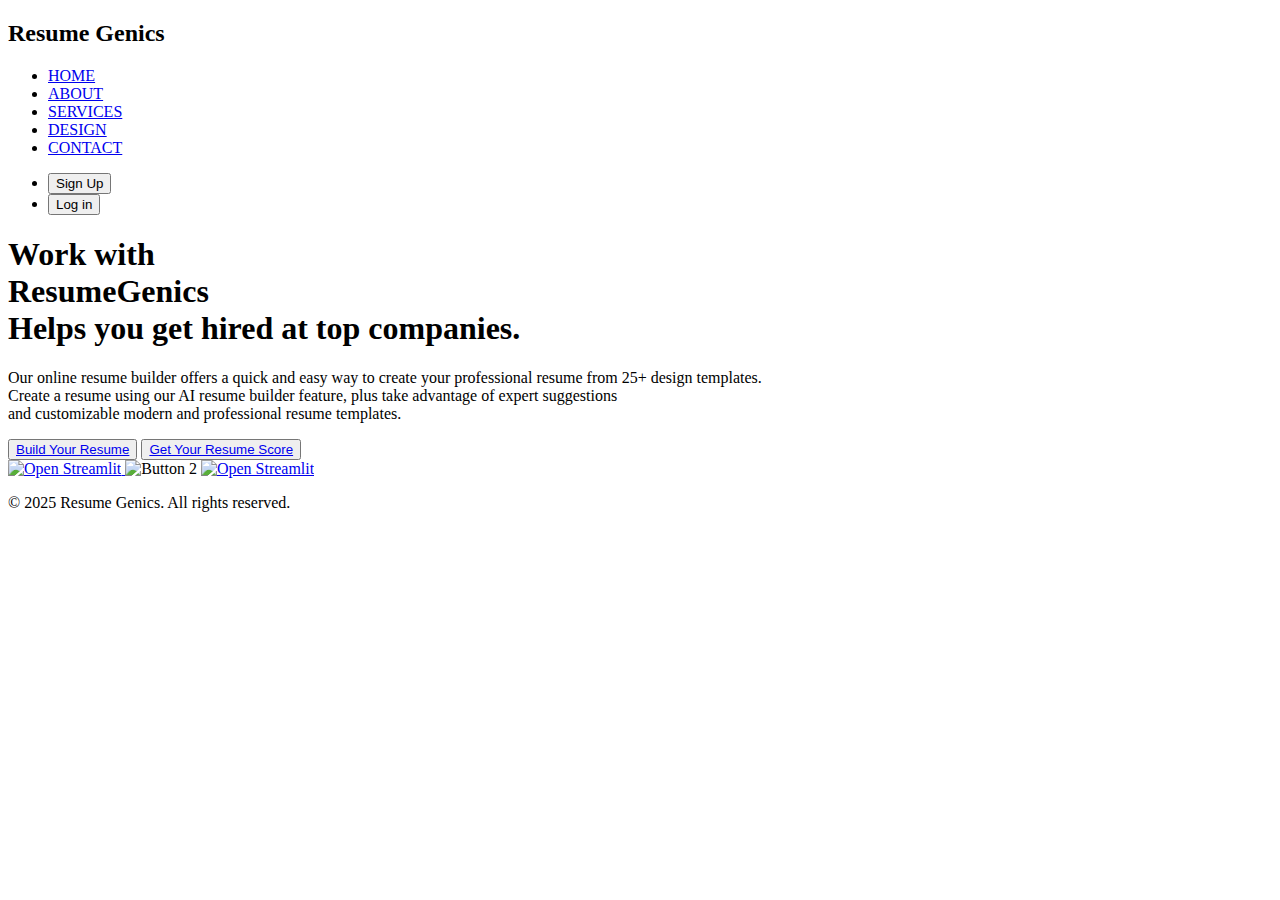
==== index.html @ ca1ed8ae "added index.html" ====
<!DOCTYPE html>
<html lang="en">
<head>
    <title>Resume Genics</title>
    <link rel="stylesheet" href="style.css">
    <script src="script.js"></script>
</head>
<body>

    <div class="main">
        <div class="navbar">
            <div class="icon">
                <h2 class="logo">Resume Genics</h2>
            </div>

            <div class="menu">
                <ul>
                    <li><a href="#">HOME</a></li>
                    <li><a href="#">ABOUT</a></li>
                    <li><a href="#">SERVICES</a></li>
                    <li><a href="#">DESIGN</a></li>
                    <li><a href="#">CONTACT</a></li>
                </ul>
            </div>

            <div class="signin">
                <ul>
                    <li><a href="signup.html"><button class="btn">Sign Up</button></a></li>
                    <li><a href="login.html"><button class="btn">Log in</button></a></li>
               </ul>
            </div>

        </div> 
        <div class="content">
            <h1>Work with<br><span>ResumeGenics</span> <br>Helps you get hired at top companies.</h1>
            <p class="par">Our online resume builder offers a quick and easy way to create your professional resume from 25+ design templates.<br>
            Create a resume using our AI resume builder feature, plus take advantage of expert suggestions <br> 
            and customizable modern and professional resume templates.</p>
            <button class="cn"><a href="login.html">Build Your Resume</a></button>
            <button class="cn1"><a href="https://analysisgi-vjnmxeuuyz4zo9mh7bggg5.streamlit.app/">Get Your Resume Score</a></button>              
            <div class="image">
                <a href="https://resume-genics-ranking-system.streamlit.app/">
                    <img src="Image/rank.png" alt="Open Streamlit" class="image-button">
                </a>
                <img src="Image/lib.jpg" alt="Button 2" class="image-button">
                <a href="https://analysisgi-vjnmxeuuyz4zo9mh7bggg5.streamlit.app/">
                    <img src="Image/analysis.jpg" alt="Open Streamlit" class="image-button">
                </a>
                
            </div>               
       </div>    
    </div>
    
    <!-- Copyright Section -->
    <div class="footer-bottom">
        <p>&copy; 2025 Resume Genics. All rights reserved.</p>
    </div>
</footer>
</body>
</html>
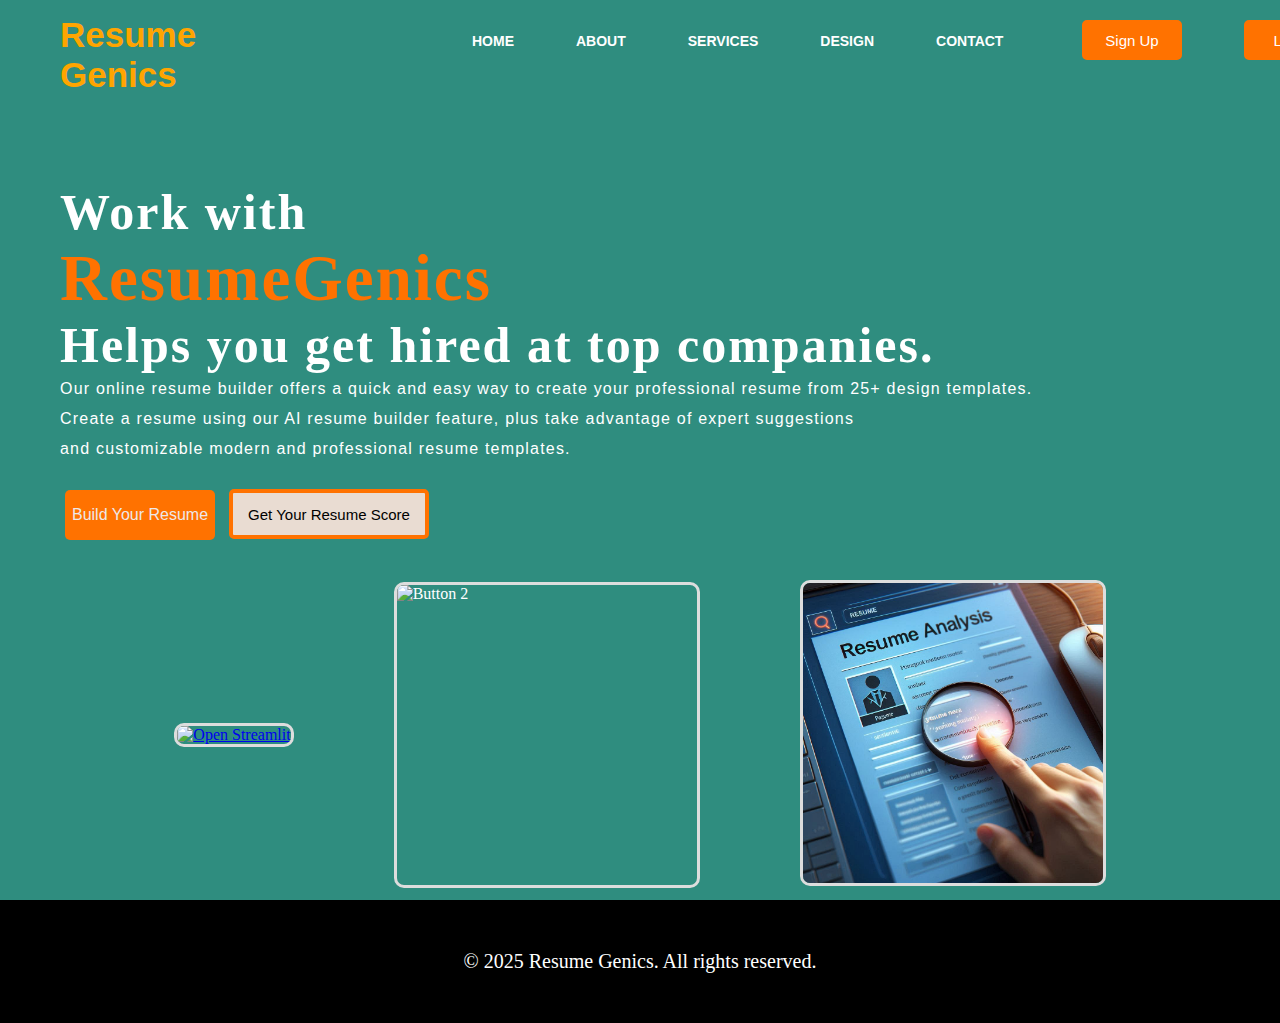
==== commit 878cf73d: "Update index.html" ====
--- a/index.html
+++ b/index.html
@@ -44,7 +44,7 @@
                 </a>
                 <img src="Image/lib.jpg" alt="Button 2" class="image-button">
                 <a href="https://analysisgi-vjnmxeuuyz4zo9mh7bggg5.streamlit.app/">
-                    <img src="Image/analysis.jpg" alt="Open Streamlit" class="image-button">
+                    <img src="analysis.jpg" alt="Open Streamlit" class="image-button">
                 </a>
                 
             </div>               
@@ -57,4 +57,4 @@
     </div>
 </footer>
 </body>
-</html>+</html>
--- a/style.css
+++ b/style.css
@@ -0,0 +1,361 @@
+*{
+    margin: 0;
+    padding: 0;
+    /* background-color: rgb(40, 131, 119); */
+}
+.body{
+    background-color: rgba(3, 116, 100, 0.822);
+    margin: 0;
+    padding: 0;
+    min-height: 100vh;
+}
+.main{
+    width: 100%;
+    background-color: rgba(3, 116, 100, 0.822);
+    background-position: center;
+    background-size: cover;
+    margin: 0;
+    min-height: 100vh;
+}
+
+.navbar{
+    width: 1200px;
+    height: 75px;
+    margin: auto;
+}
+
+.icon{
+    width: 200px;
+    float: left;
+    height: 70px;
+}
+
+.logo{
+    color: orange;
+    font-size: 35px;
+    font-family: Arial;
+    padding-left: 20px;
+    float: left;
+    padding-top: 10px;
+    margin-top: 5px
+}
+
+.menu{
+    width: 400px;
+    float: left;
+    height: 70px;
+    position: relative;
+    right: -170px;
+    bottom: -6px;
+}
+
+ul{
+    float: left;
+    display: flex;
+    justify-content: center;
+    align-items: center;
+}
+
+ul li{
+    list-style: none;
+    margin-left: 62px;
+    margin-top: 27px;
+    font-size: 14px;
+}
+
+ul li a{
+    text-decoration: none;
+    color: #fff;
+    font-family: Arial;
+    font-weight: bold;
+    transition: 0.1s ease-in-out;
+}
+
+ul li a:hover{
+    color: #ff7200;
+    border-bottom: #fff;
+}
+
+.signin{
+    width: 200px;                                                
+    float: left;
+    margin-left: 380px;
+    position: relative;
+    top: -20px;
+    margin-right: 10px;
+}
+
+
+.btn{
+    width: 100px;
+    height: 40px;
+    background: #ff7200;
+    border: 2px solid #ff7200;
+    margin-top: 13px;
+    color: #fff;
+    font-size: 15px;
+    border-radius: 5px;
+    transition: 0.2s ease;
+    cursor: pointer;
+}
+.btn:hover{
+    color: #000;
+}
+
+.btn:focus{
+    outline: none;
+}
+
+.srch:focus{
+    outline: none;
+}
+
+.content{
+    width: 1200px;
+    height: auto;
+    margin: auto;
+    color: #fff;
+    position: relative;
+}
+
+.content .par{
+    padding-left: 20px;
+    padding-bottom: 25px;
+    font-family: Arial;
+    letter-spacing: 1.2px;
+    line-height: 30px;
+}
+
+.content h1{
+    font-family: 'Times New Roman';
+    font-size: 50px;
+    padding-left: 20px;
+    margin-top: 9%;
+    letter-spacing: 2px;
+}
+
+.content .cn{
+    width: 150px;
+    height: 50px;
+    background: #ff7200;
+    border: none;
+    margin-bottom: 10px;
+    margin-left: 25px;
+    font-size: 16px;
+    border-radius: 5px;
+    cursor: pointer;
+    transition: .4s ease;
+    
+}
+.content .cn1{
+    width: 200px;
+    height: 50px;
+    background: #e9dcd2;
+    border: 4px solid #ff7200;
+    margin-bottom: 10px;
+    margin-left: 10px;
+    font-size: 15px;
+    border-radius: 5px;
+    cursor: pointer;
+    transition: .4s ease;
+    
+}
+
+.content .cn a{
+    text-decoration: none;
+    color: rgb(238, 232, 232);
+    transition: .3s ease;
+}
+.content .cn1 a{
+    text-decoration: none;
+    color: black;
+    transition: .3s ease;
+}
+.cn:hover{
+    background-color: gray;
+}
+.cn1:hover{
+    background-color: gray;
+}
+.content span{
+    color: #ff7200;
+    font-size: 65px
+}
+
+.form{
+    width: 250px;
+    height: 380px;
+    background: linear-gradient(to top, rgba(0,0,0,0.8)50%,rgba(0,0,0,0.8)50%);
+    position: 1000px;
+    transform: translate(0%,-5%);
+    border-radius: 10px;
+    padding: 25px;
+    margin: 2px;
+}
+.form h2{
+    width: 220px;
+    font-family: sans-serif;
+    text-align: center;
+    color: #ff7200;
+    font-size: 22px;
+    background-color: #fff;
+    border-radius: 10px;
+    margin: px;
+    padding: 10px;
+}
+
+.form input{
+    width: 240px;
+    height: 35px;
+    background: transparent;
+    border-bottom: 1px solid #ff7200;
+    border-top: none;
+    border-right: none;
+    border-left: none;
+    color: #fff;
+    font-size: 15px;
+    letter-spacing: 1px;
+    margin-top: 30px;
+    font-family: sans-serif;
+}
+
+.form input:focus{
+    outline: none;
+}
+
+::placeholder{
+    color: #fff;
+    font-family: Arial;
+}
+
+.btnn{
+    width: 240px;
+    height: 40px;
+    background: #ff7200;
+    border: none;
+    margin-top: 30px;
+    font-size: 18px;
+    border-radius: 10px;
+    cursor: pointer;
+    color: #fff;
+    transition: 0.4s ease;
+}
+.btnn:hover{
+    background: #fff;
+    color: #ff7200;
+}
+.btnn a{
+    text-decoration: none;
+    color: #000;
+    font-weight: bold;
+}
+.form .link a{
+    padding: 15px;
+    font-size: 15px;
+    font-family: Arial, Helvetica, sans-serif;
+    text-align: center;
+    width: 240px;
+    height: 40px;
+    background: white;
+    margin: 50px;
+    cursor: pointer;
+    color: #ff7200;
+    transition: 0.4s ease;
+    border-radius: 10px;
+    border-color: white;
+}
+.form .link{
+    font-family: Arial, Helvetica, sans-serif;
+    text-align: center;
+    font-size: 15px;
+    color: #ff7200;
+}
+.form .link a:hover{
+    background: black;
+    border-style: solid;
+}
+.image {
+            display: flex;
+            justify-content: center;
+            align-items: center;
+            gap: 100px;
+            margin-top: 30px;
+        }
+        .image-button {
+            cursor: pointer;
+            transition: transform 0.3s ease;
+            max-width: 300px;
+            border: 3px solid #ddd;
+            border-radius: 10px;
+            height: 300px;
+            width: 300px;
+        }
+        .image-button:hover {
+            transform: scale(1.1);
+        }
+.footer-bottom {
+    text-align: center;
+    padding: 50px;
+    margin: 0px;
+    font-size: 20px;
+    background-color: #000;
+    color: white;
+    /* border-top: 1px solid #555; */
+    /* background-color: rgba(124, 71, 21, 0.945); */
+}
+ /* Style for the iframe (Initially hidden) */
+ #streamlit-container {
+    position: fixed;
+    top: 0;
+    left: 0;
+    width: 100%;
+    height: 100%;
+    border: none;
+    display: none; /* Hide initially */
+    z-index: 9999; /* Make sure it covers the whole screen */
+}
+
+/* Close button styling */
+#close-button {
+    position: fixed;
+    top: 10px;
+    right: 20px;
+    font-size: 20px;
+    background-color: rgba(3, 116, 100, 0.822);
+    color: white;
+    border: none;
+    border-radius: 30px;
+    padding: 10px 15px;
+    cursor: pointer;
+    display: none; /* Hide initially */
+    z-index: 10000;
+}
+
+/* Loading text style */
+#loading-text {
+    position: fixed;
+    top: 50%;
+    left: 50%;
+    transform: translate(-50%, -50%);
+    font-size: 20px;
+    font-weight: bold;
+    color: rgba(3, 116, 100, 0.822);
+    background-color: white;
+    padding: 30px;
+    border: 5px solid black;
+    border-radius: 15px;
+    display: none; /* Hide initially */
+    z-index: 10000;
+}
+
+/* Responsive Design */
+@media (max-width: 768px) {
+    .footer-section {
+        flex: 100%;
+        text-align: center;
+    }
+    
+    .footer-content {
+        flex-direction: column;
+    }
+}
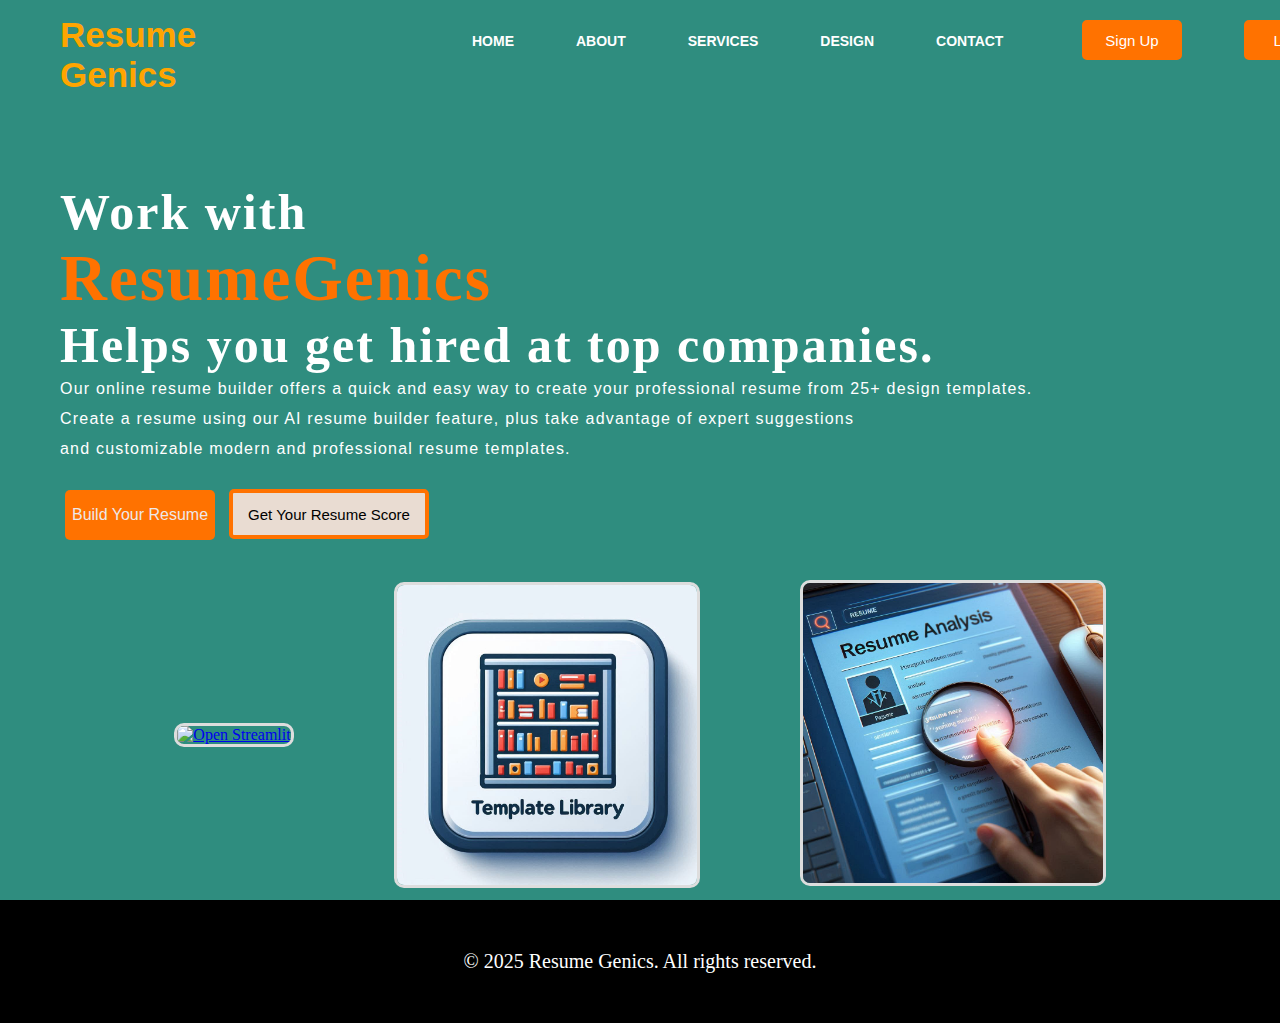
==== commit de7f41dc: "Update index.html" ====
--- a/index.html
+++ b/index.html
@@ -42,7 +42,7 @@
                 <a href="https://resume-genics-ranking-system.streamlit.app/">
                     <img src="Image/rank.png" alt="Open Streamlit" class="image-button">
                 </a>
-                <img src="Image/lib.jpg" alt="Button 2" class="image-button">
+                <img src="lib.jpg" alt="Button 2" class="image-button">
                 <a href="https://analysisgi-vjnmxeuuyz4zo9mh7bggg5.streamlit.app/">
                     <img src="analysis.jpg" alt="Open Streamlit" class="image-button">
                 </a>
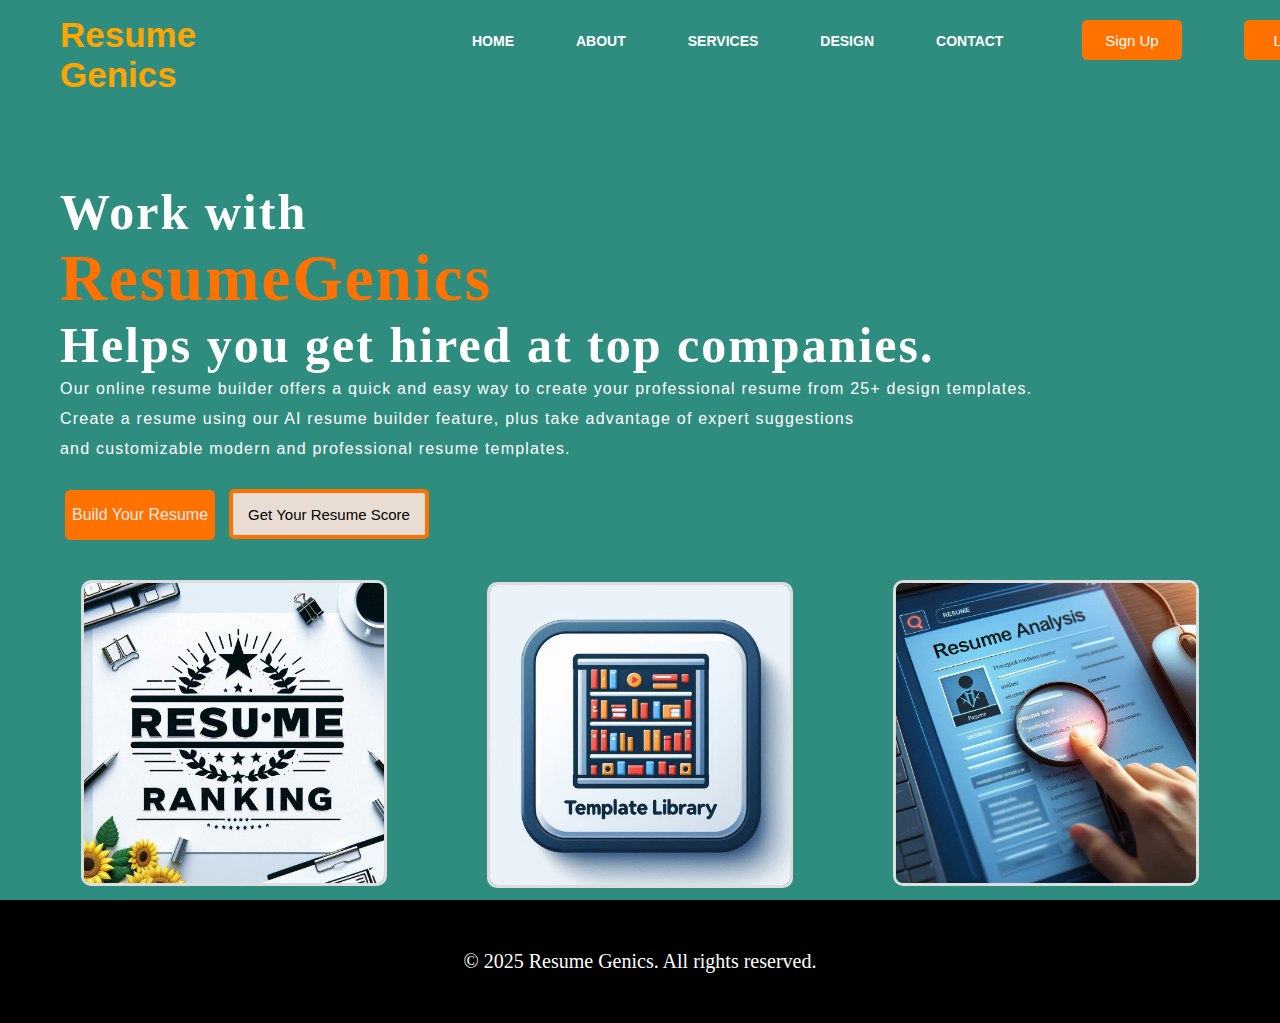
==== commit a2684d54: "Update index.html" ====
--- a/index.html
+++ b/index.html
@@ -40,7 +40,7 @@
             <button class="cn1"><a href="https://analysisgi-vjnmxeuuyz4zo9mh7bggg5.streamlit.app/">Get Your Resume Score</a></button>              
             <div class="image">
                 <a href="https://resume-genics-ranking-system.streamlit.app/">
-                    <img src="Image/rank.png" alt="Open Streamlit" class="image-button">
+                    <img src="rank.png" alt="Open Streamlit" class="image-button">
                 </a>
                 <img src="lib.jpg" alt="Button 2" class="image-button">
                 <a href="https://analysisgi-vjnmxeuuyz4zo9mh7bggg5.streamlit.app/">
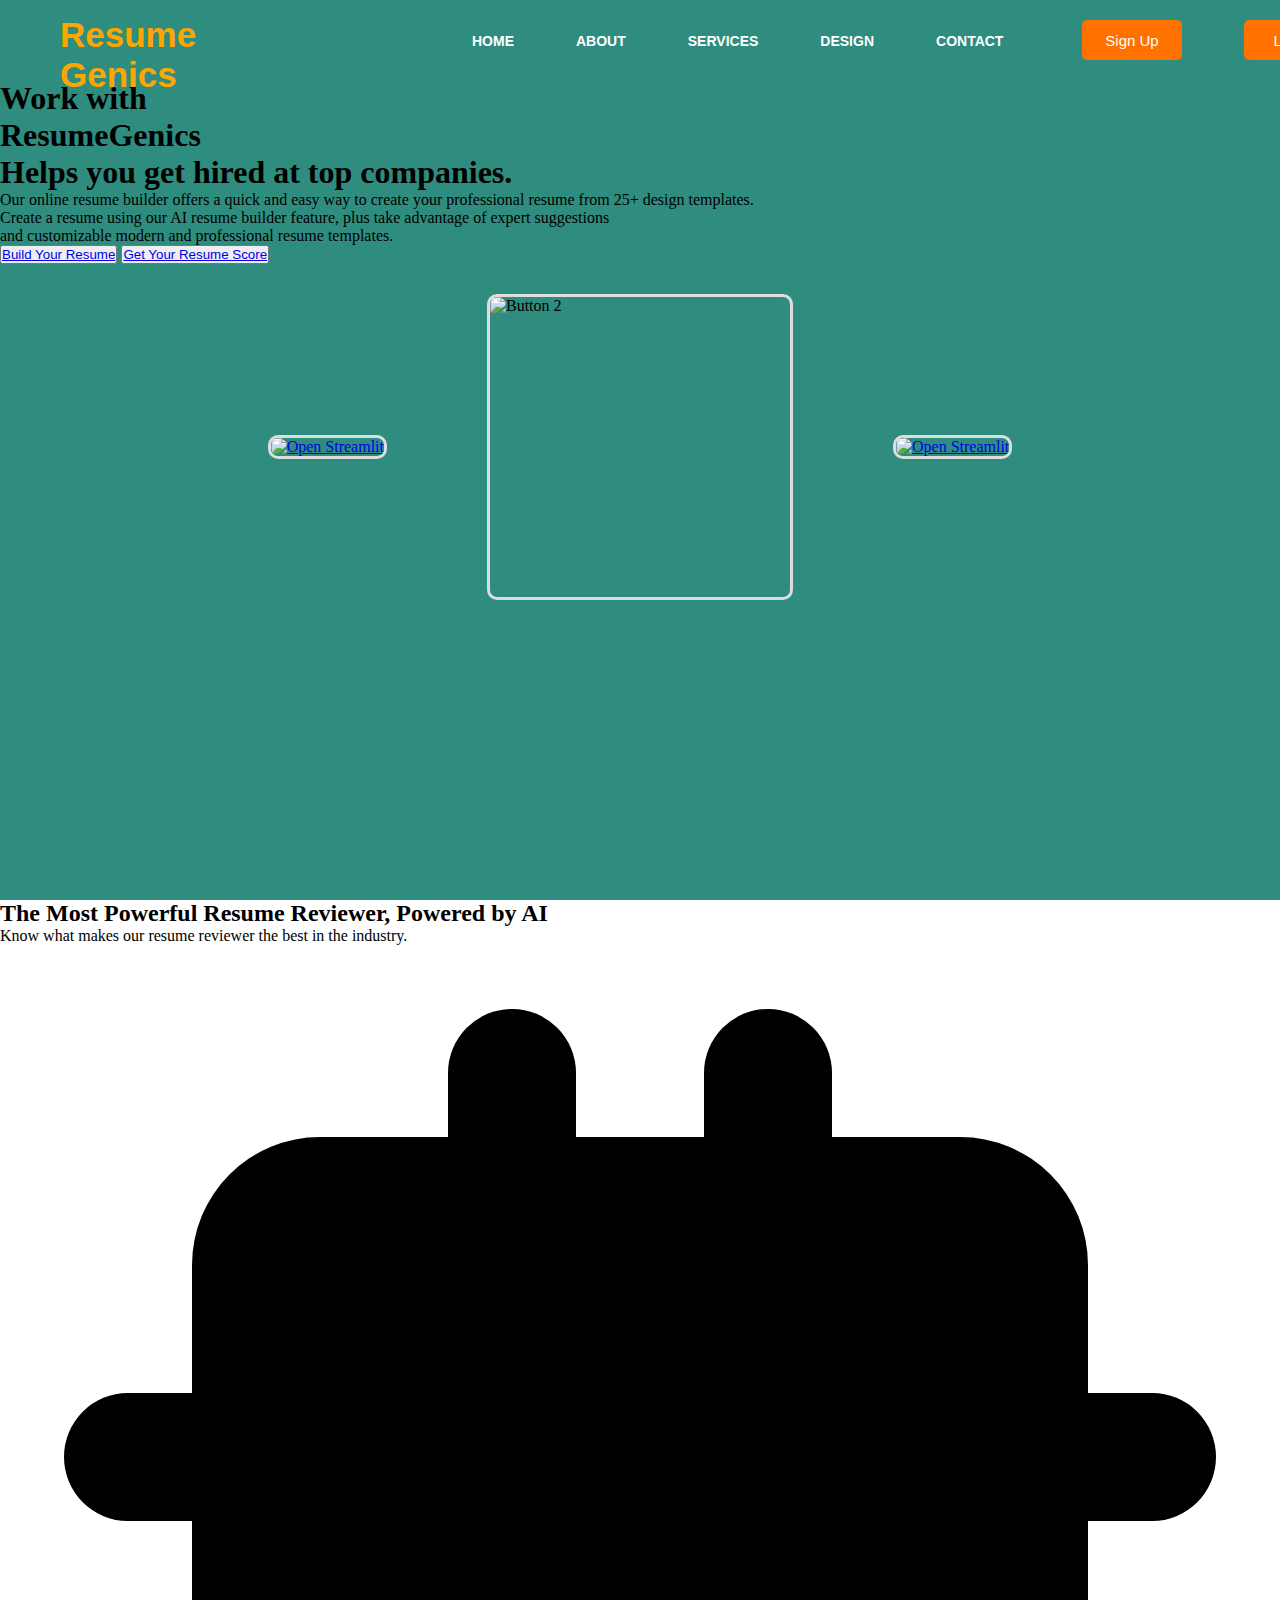
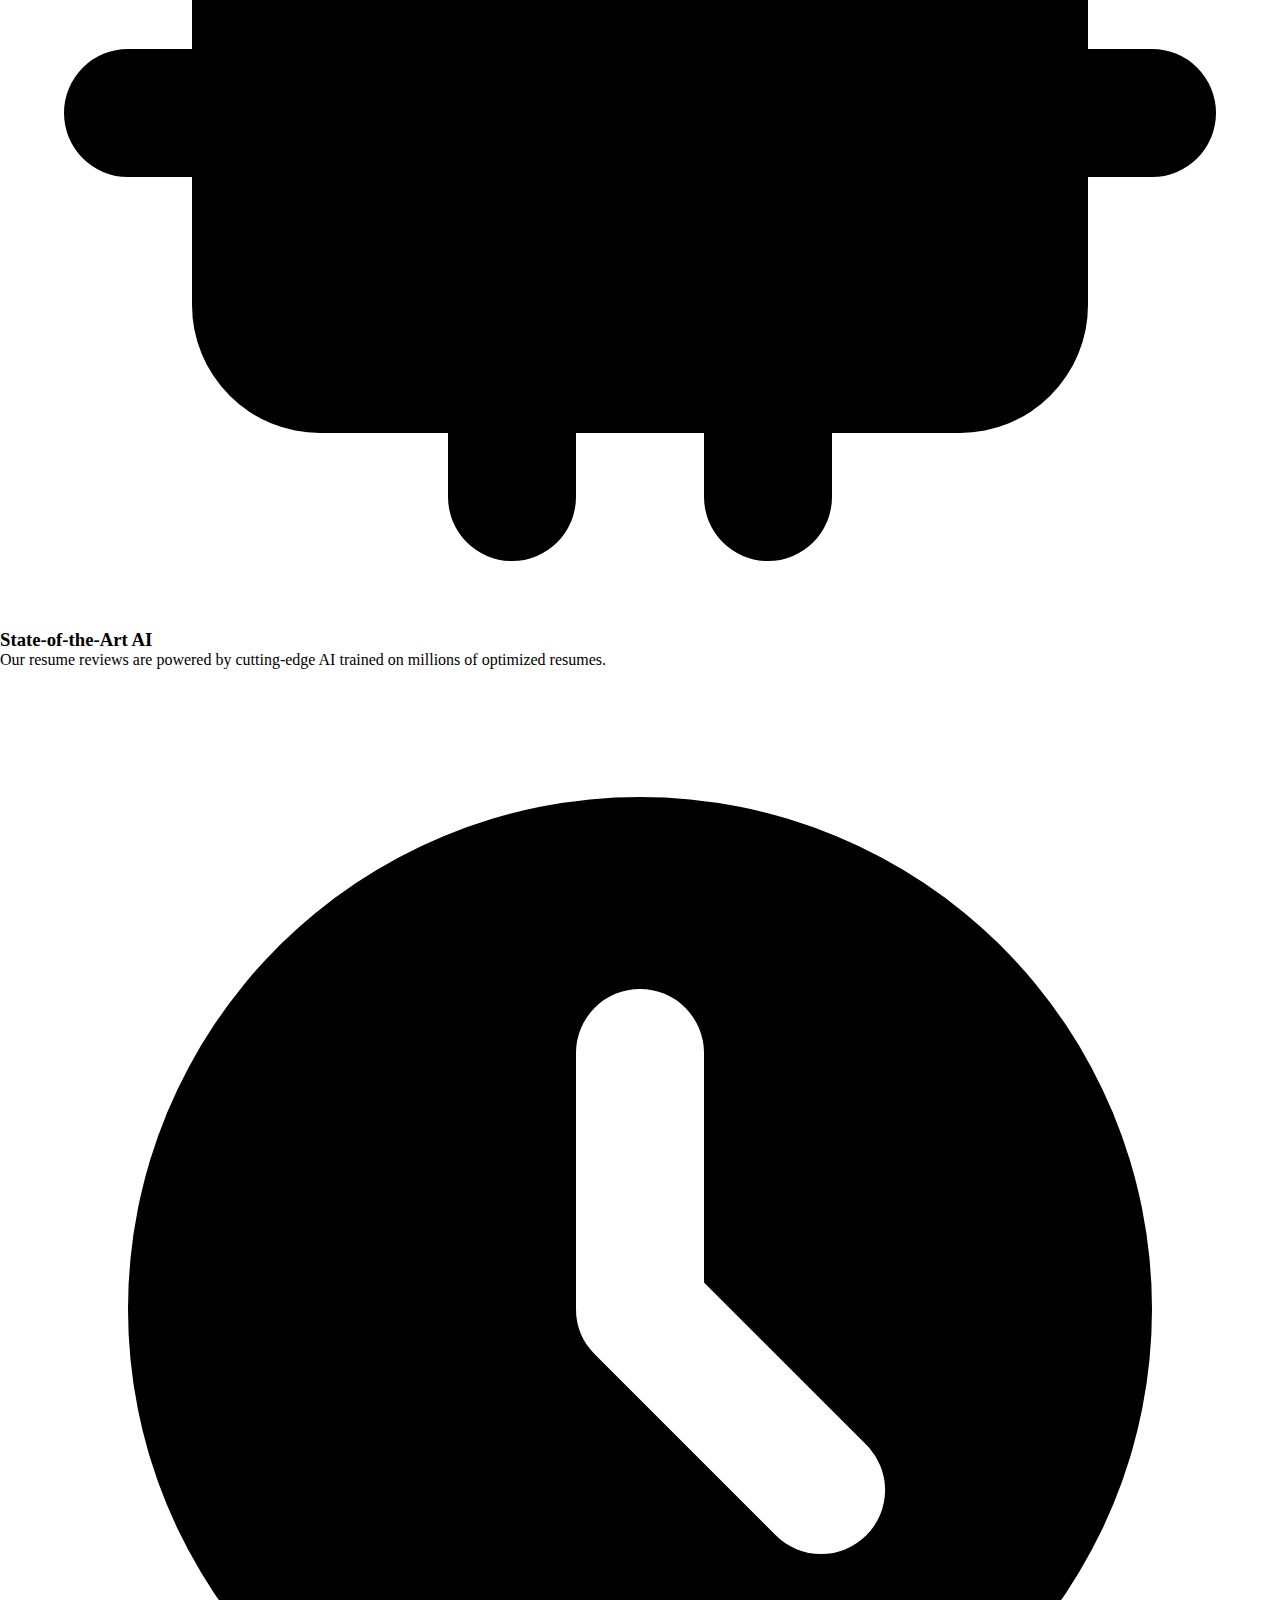
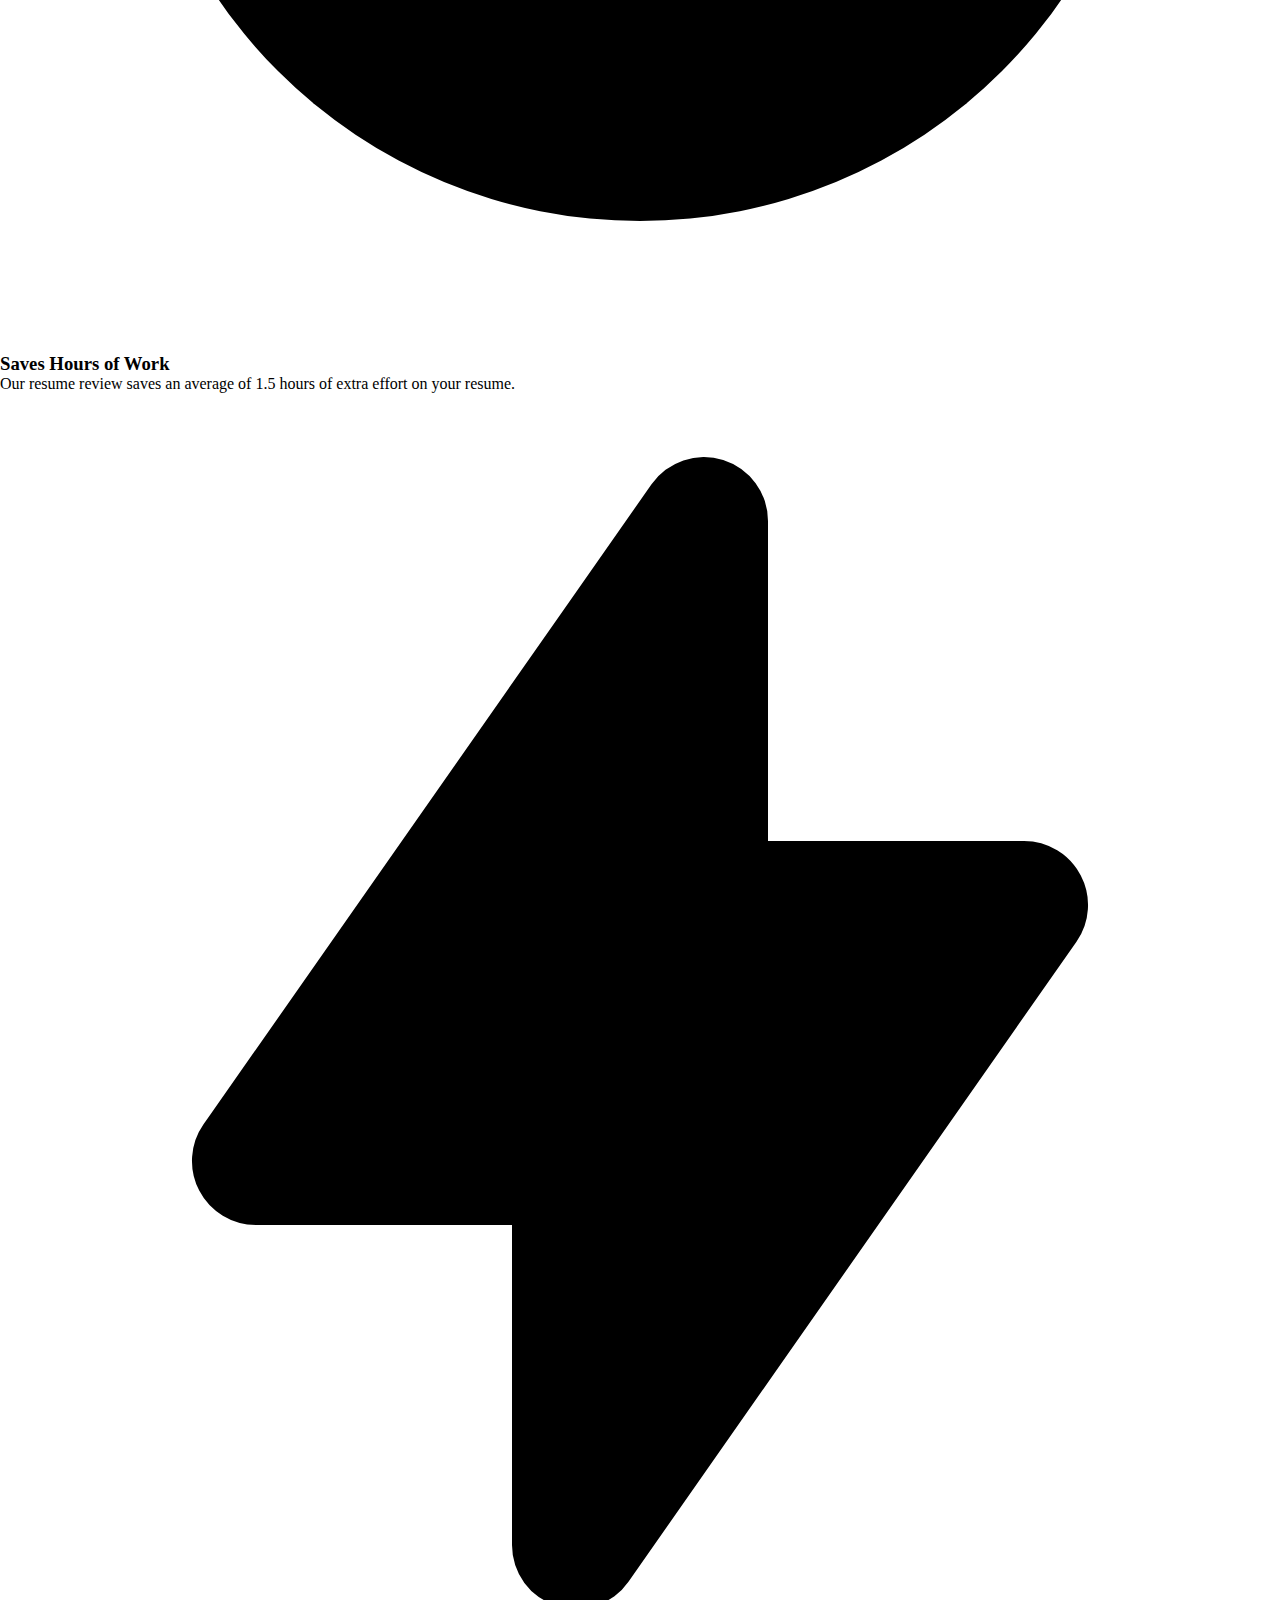
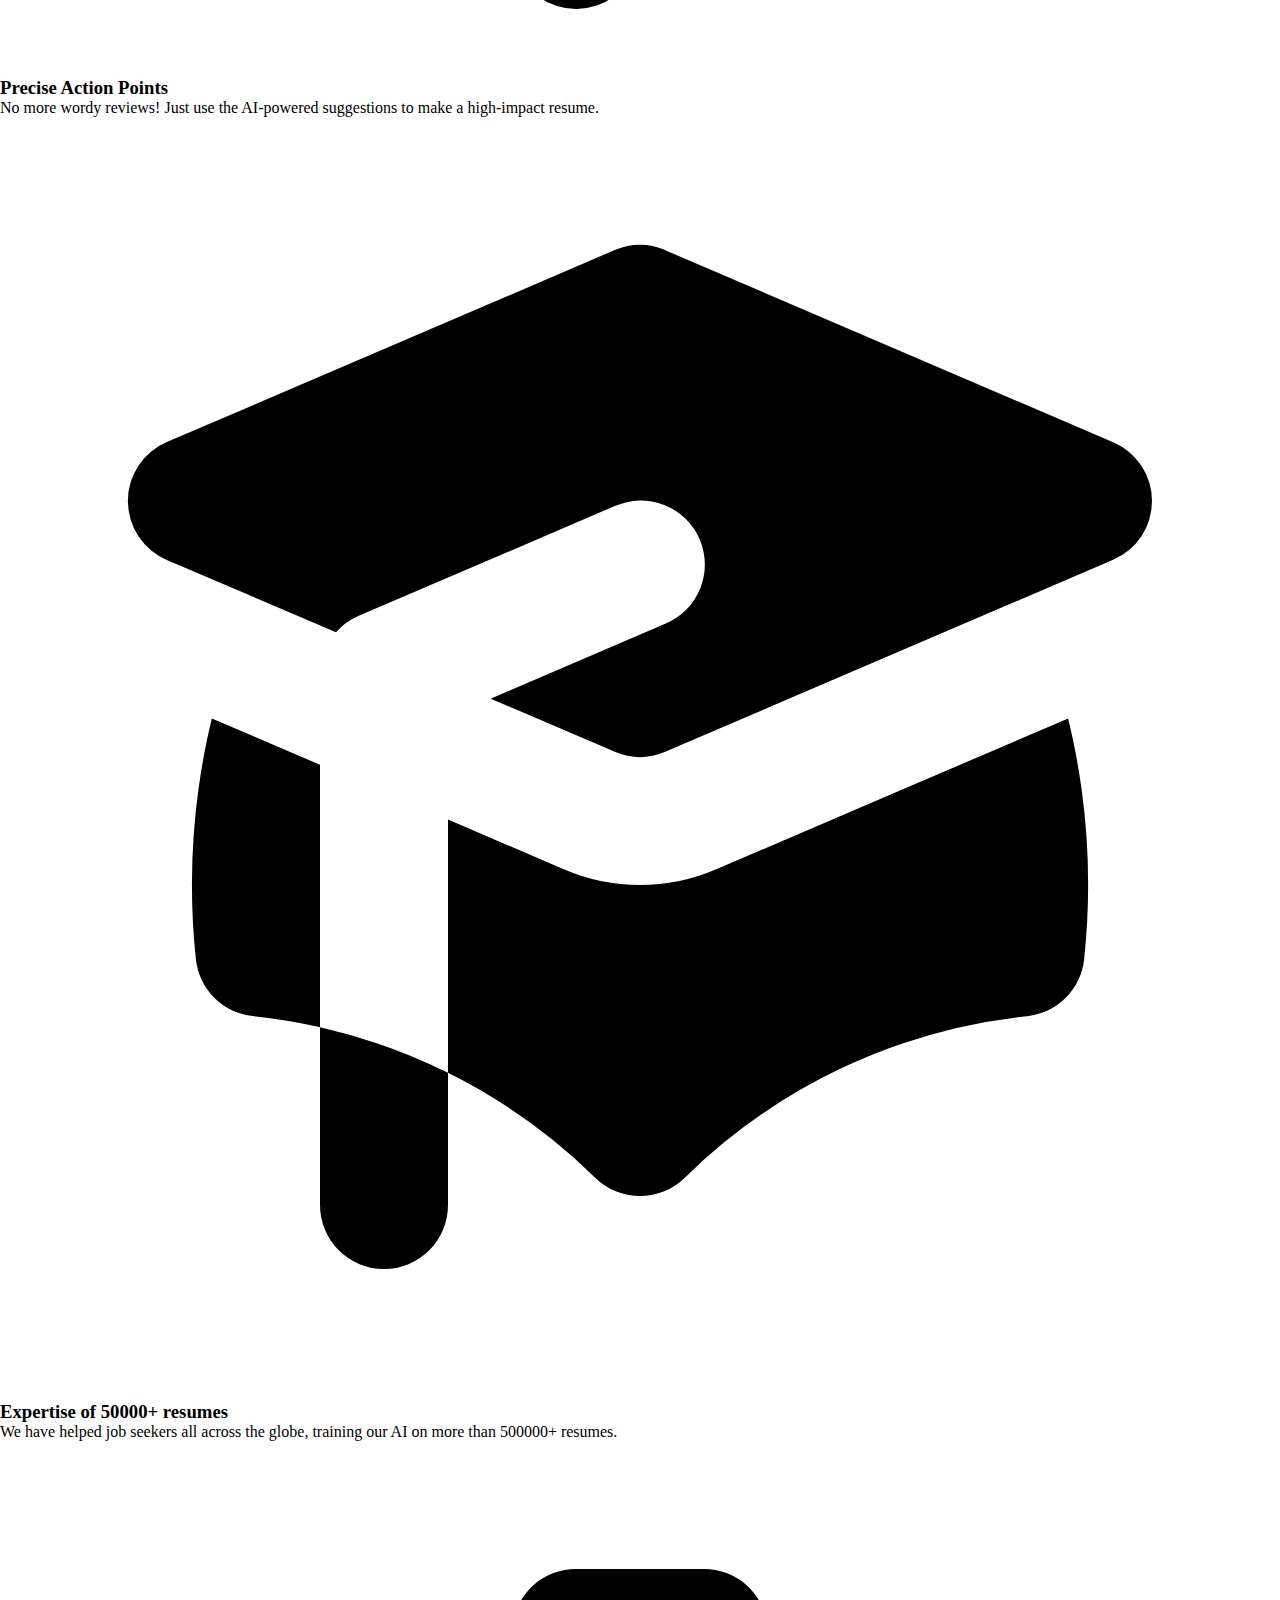
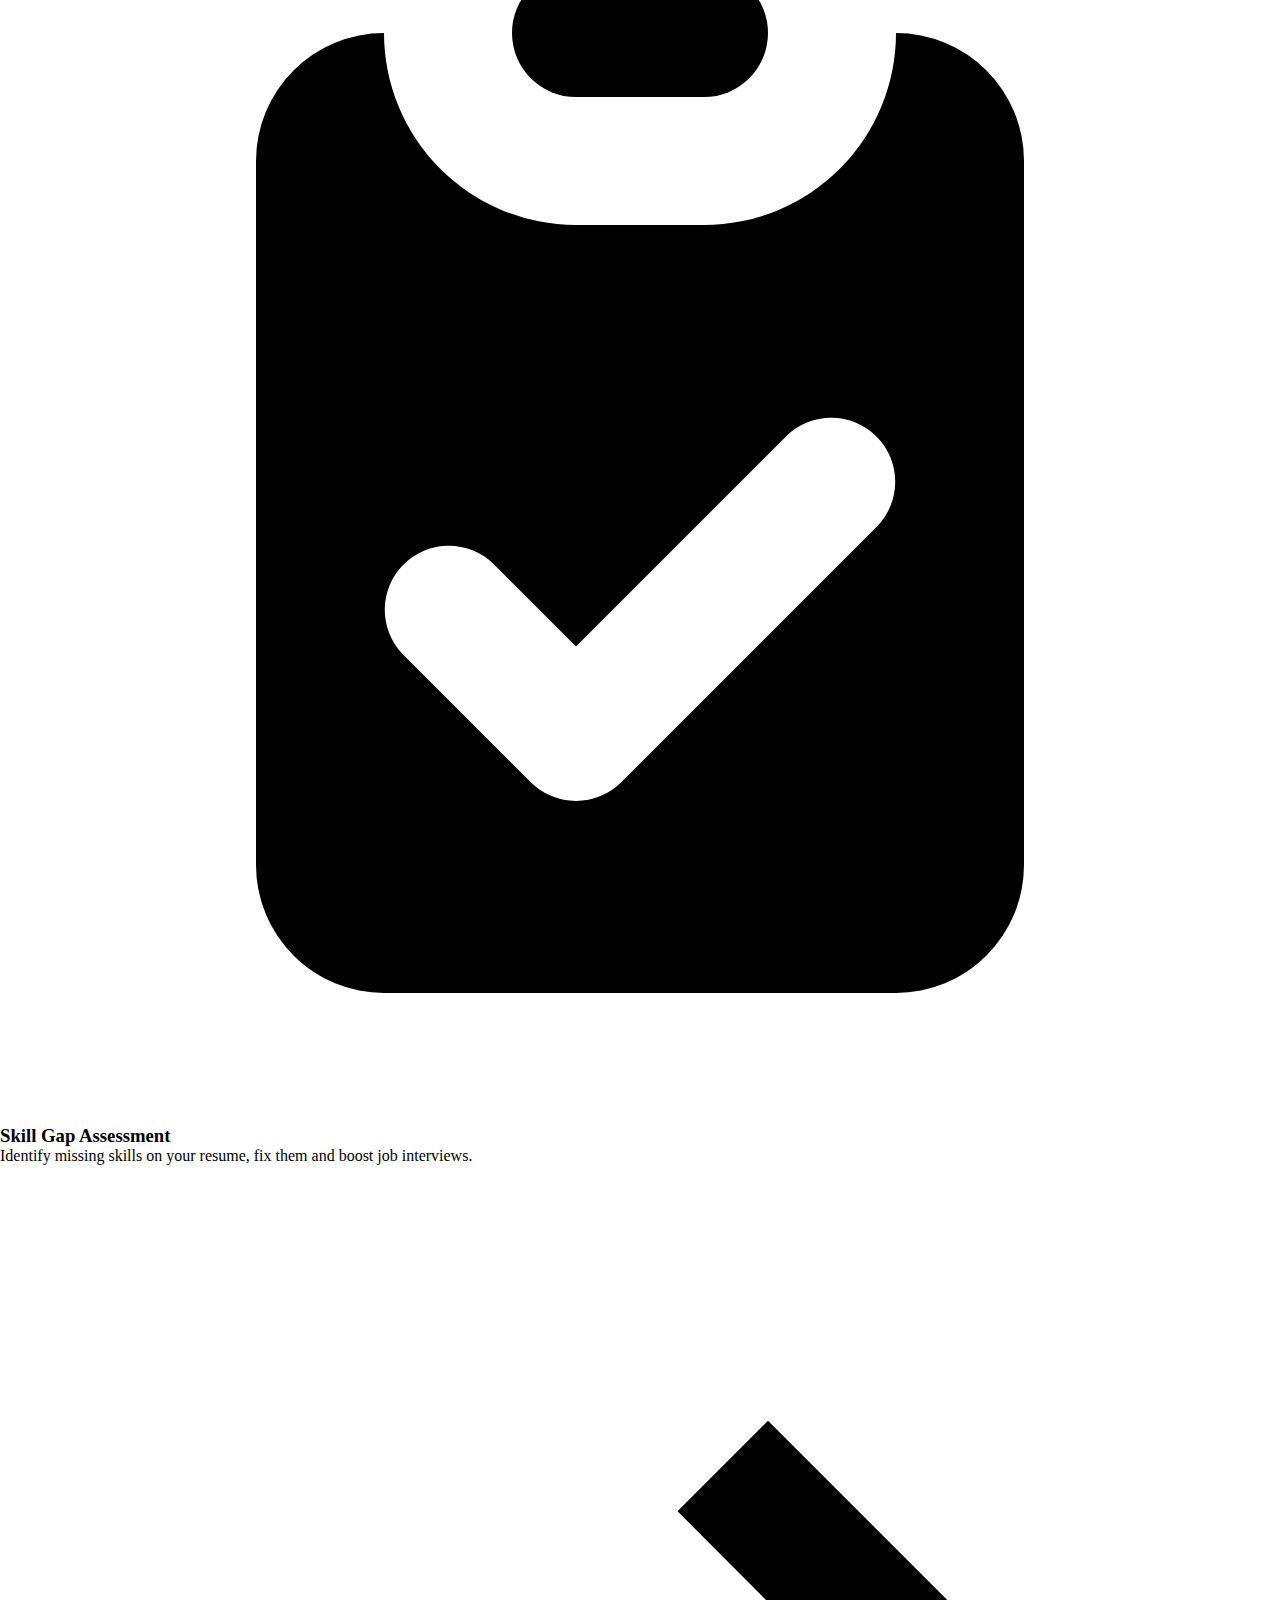
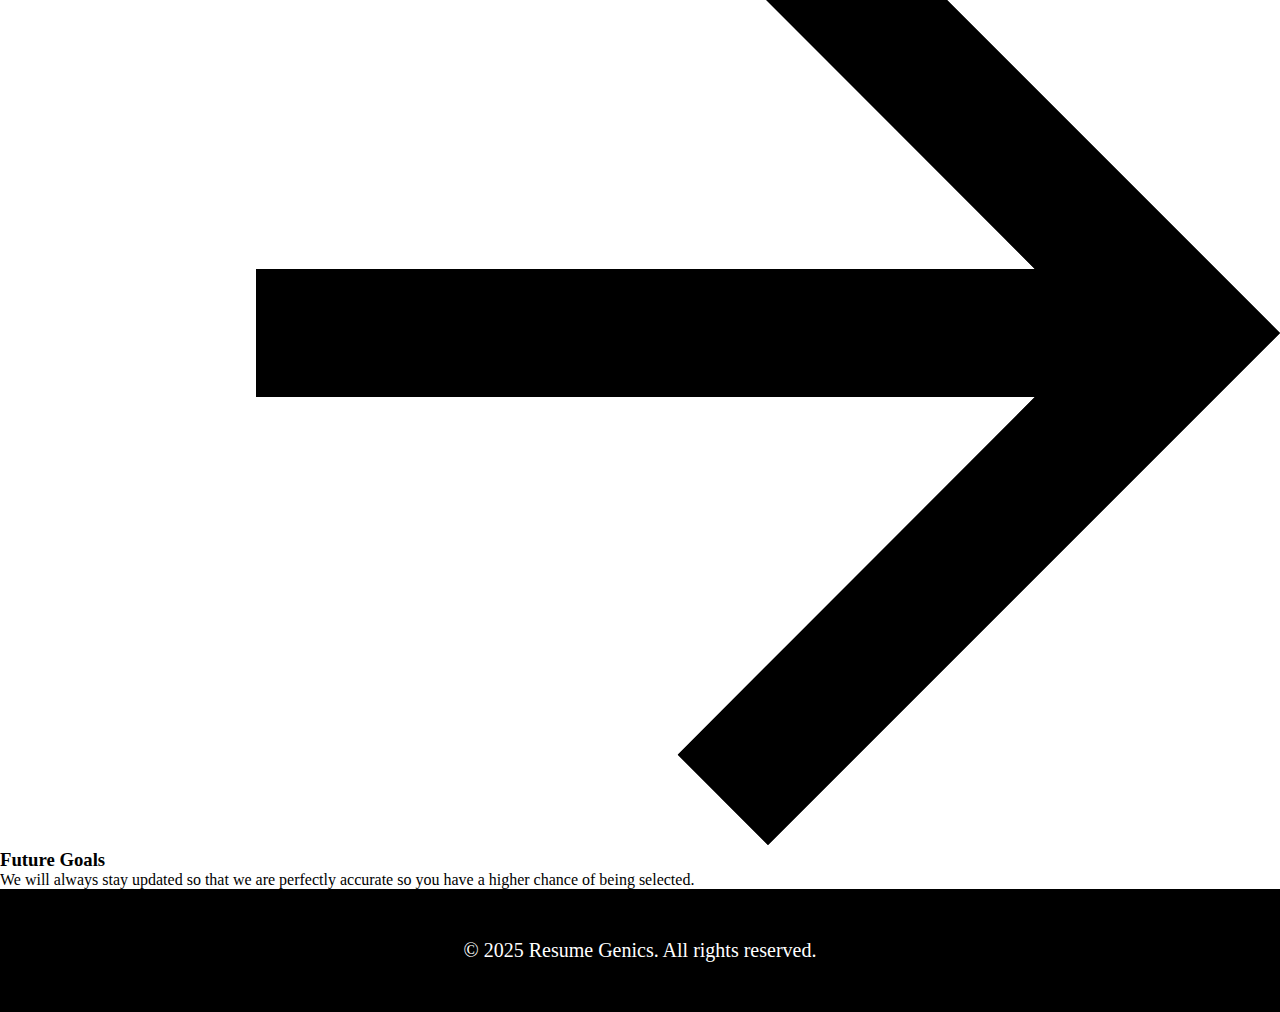
==== commit e0e9fbdf: "Update index.html" ====
--- a/index.html
+++ b/index.html
@@ -31,30 +31,106 @@
             </div>
 
         </div> 
-        <div class="content">
+        <div class="content1">
             <h1>Work with<br><span>ResumeGenics</span> <br>Helps you get hired at top companies.</h1>
-            <p class="par">Our online resume builder offers a quick and easy way to create your professional resume from 25+ design templates.<br>
+            <p class="par1">Our online resume builder offers a quick and easy way to create your professional resume from 25+ design templates.<br>
             Create a resume using our AI resume builder feature, plus take advantage of expert suggestions <br> 
             and customizable modern and professional resume templates.</p>
             <button class="cn"><a href="login.html">Build Your Resume</a></button>
             <button class="cn1"><a href="https://analysisgi-vjnmxeuuyz4zo9mh7bggg5.streamlit.app/">Get Your Resume Score</a></button>              
             <div class="image">
                 <a href="https://resume-genics-ranking-system.streamlit.app/">
-                    <img src="rank.png" alt="Open Streamlit" class="image-button">
+                    <img src="Image/rank.png" alt="Open Streamlit" class="image-button">
                 </a>
-                <img src="lib.jpg" alt="Button 2" class="image-button">
+                <img src="Image/lib.jpg" alt="Button 2" class="image-button">
                 <a href="https://analysisgi-vjnmxeuuyz4zo9mh7bggg5.streamlit.app/">
-                    <img src="analysis.jpg" alt="Open Streamlit" class="image-button">
+                    <img src="Image/analysis.jpg" alt="Open Streamlit" class="image-button">
                 </a>
                 
             </div>               
        </div>    
     </div>
+    <!-- The Most Powerful Resume Reviewer, Powered by AI (1-6) -->
+    <body>
+        <div class="container1">
+            <h2>The Most Powerful Resume Reviewer, Powered by AI</h2>
+            <p class="par2">Know what makes our resume reviewer the best in the industry.</p>
     
+            <div class="features-grid">
+                <!-- Feature 1 -->
+                <div class="feature-box">
+                    <div class="icon1">
+                        <svg xmlns="http://www.w3.org/2000/svg" viewBox="0 0 20 20" fill="currentColor">
+                            <path d="M13 7H7v6h6V7z"></path>
+                            <path fill-rule="evenodd" d="M7 2a1 1 0 012 0v1h2V2a1 1 0 112 0v1h2a2 2 0 012 2v2h1a1 1 0 110 2h-1v2h1a1 1 0 110 2h-1v2a2 2 0 01-2 2h-2v1a1 1 0 11-2 0v-1H9v1a1 1 0 11-2 0v-1H5a2 2 0 01-2-2v-2H2a1 1 0 110-2h1V9H2a1 1 0 010-2h1V5a2 2 0 012-2h2V2z"></path>
+                        </svg>
+                    </div>
+                    <h3>State-of-the-Art AI</h3>
+                    <p>Our resume reviews are powered by cutting-edge AI trained on millions of optimized resumes.</p>
+                </div>
+    
+                <!-- Feature 2 -->
+                <div class="feature-box">
+                    <div class="icon1">
+                        <svg xmlns="http://www.w3.org/2000/svg" viewBox="0 0 20 20" fill="currentColor">
+                            <path fill-rule="evenodd" d="M10 18a8 8 0 100-16 8 8 0 000 16zm1-12a1 1 0 10-2 0v4a1 1 0 00.293.707l2.828 2.829a1 1 0 101.415-1.415L11 9.586V6z"></path>
+                        </svg>
+                    </div>
+                    <h3>Saves Hours of Work</h3>
+                    <p>Our resume review saves an average of 1.5 hours of extra effort on your resume.</p>
+                </div>
+    
+                <!-- Feature 3 -->
+                <div class="feature-box">
+                    <div class="icon1">
+                        <svg xmlns="http://www.w3.org/2000/svg" viewBox="0 0 20 20" fill="currentColor">
+                            <path d="M11.3 1.046A1 1 0 0112 2v5h4a1 1 0 01.82 1.573l-7 10A1 1 0 018 18v-5H4a1 1 0 01-.82-1.573l7-10a1 1 0 011.12-.38z"></path>
+                        </svg>
+                    </div>
+                    <h3>Precise Action Points</h3>
+                    <p>No more wordy reviews! Just use the AI-powered suggestions to make a high-impact resume.</p>
+                </div>
+    
+                <!-- Feature 4 -->
+                        <div class="feature-box">
+                            <div class="icon1">
+                                <svg xmlns="http://www.w3.org/2000/svg" viewBox="0 0 20 20" fill="currentColor" class="icon-svg">
+                                    <path d="M10.394 2.08a1 1 0 00-.788 0l-7 3a1 1 0 000 1.84L5.25 8.051a.999.999 0 01.356-.257l4-1.714a1 1 0 11.788 1.838L7.667 9.088l1.94.831a1 1 0 00.787 0l7-3a1 1 0 000-1.838l-7-3zM3.31 9.397L5 10.12v4.102a8.969 8.969 0 00-1.05-.174 1 1 0 01-.89-.89 11.115 11.115 0 01.25-3.762zM9.3 16.573A9.026 9.026 0 007 14.935v-3.957l1.818.78a3 3 0 002.364 0l5.508-2.361a11.026 11.026 0 01.25 3.762 1 1 0 01-.89.89 8.968 8.968 0 00-5.35 2.524 1 1 0 01-1.4 0zM6 18a1 1 0 001-1v-2.065a8.935 8.935 0 00-2-.712V17a1 1 0 001 1z"></path>
+                                </svg>
+                            </div>
+                            <h3>Expertise of 50000+ resumes</h3>
+                            <p>We have helped job seekers all across the globe, training our AI on more than 500000+ resumes.</p>
+                        </div>
+                <!-- Feature 5 -->
+                        <div class="feature-box">
+                            <div class="icon1">
+                                <svg xmlns="http://www.w3.org/2000/svg" viewBox="0 0 20 20" fill="currentColor" class="icon-svg">
+                                    <path d="M9 2a1 1 0 000 2h2a1 1 0 100-2H9z"></path>
+                                    <path fill-rule="evenodd" d="M4 5a2 2 0 012-2 3 3 0 003 3h2a3 3 0 003-3 2 2 0 012 2v11a2 2 0 01-2 2H6a2 2 0 01-2-2V5zm9.707 5.707a1 1 0 00-1.414-1.414L9 12.586l-1.293-1.293a1 1 0 00-1.414 1.414l2 2a1 1 0 001.414 0l4-4z" clip-rule="evenodd"></path>
+                                </svg>
+                            </div>
+                            <h3>Skill Gap Assessment</h3>
+                            <p>Identify missing skills on your resume, fix them and boost job interviews.</p>
+                        </div>
+                <!-- Feature 6 -->
+                        <div class="feature-box">
+                            <div class="icon1">
+                                <svg xmlns="http://www.w3.org/2000/svg" viewBox="0 0 20 20" fill="currentColor" class="icon-svg">
+                                    <path d="M12 4l-1.41 1.41L16.17 11H4v2h12.17l-5.58 5.59L12 20l8-8z"></path>
+                                    <path fill-rule="evenodd" d="M12 4l-1.41 1.41L16.17 11H4v2h12.17l-5.58 5.59L12 20l8-8z"> clip-rule="evenodd"></path>
+                                </svg>
+                            </div>
+                            <h3>Future Goals</h3>
+                            <p>We will always stay updated so that we are perfectly accurate so you have a higher chance of being selected.</p>
+                        </div>
+                    </div>   
+                </section>
+            </div>
+        </div>
+    </body>
     <!-- Copyright Section -->
     <div class="footer-bottom">
         <p>&copy; 2025 Resume Genics. All rights reserved.</p>
     </div>
-</footer>
 </body>
 </html>
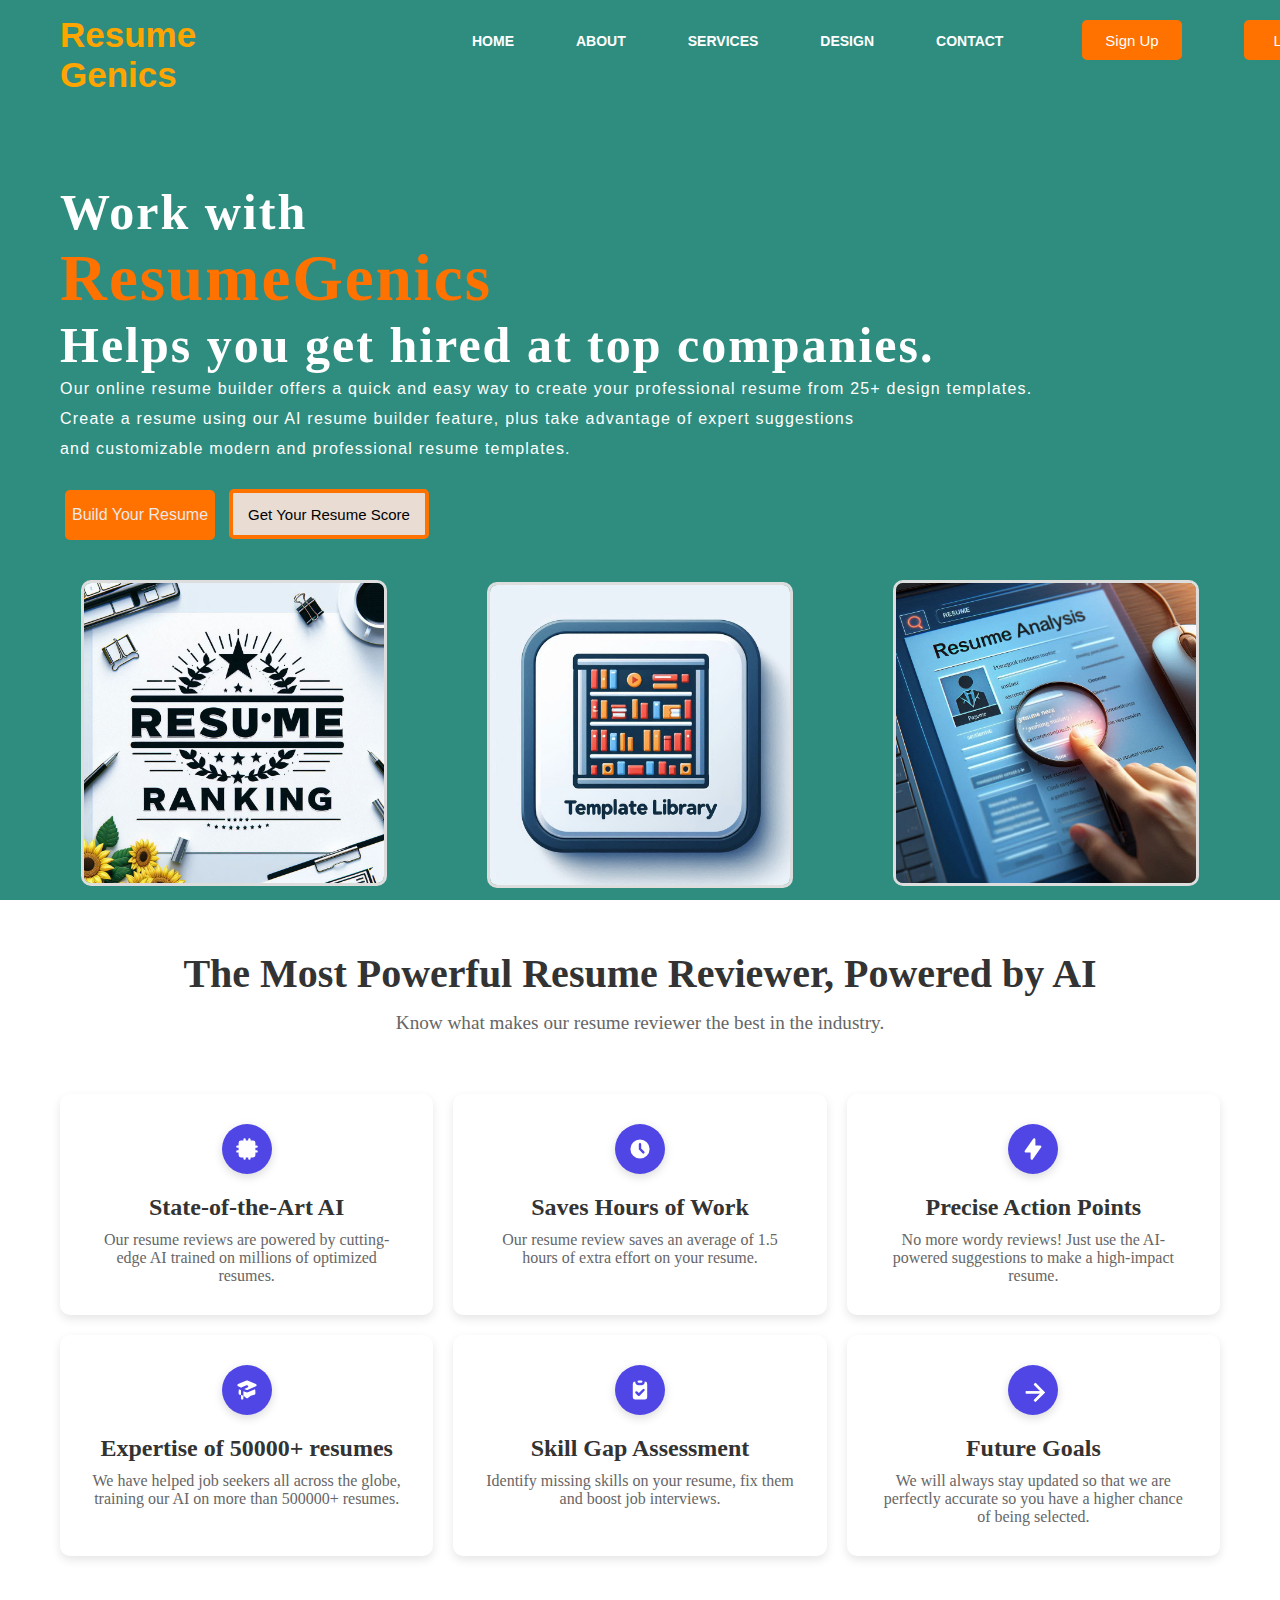
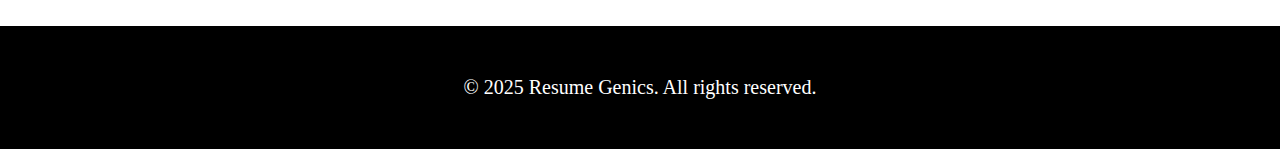
==== commit 9b26cea9: "Update index.html" ====
--- a/index.html
+++ b/index.html
@@ -40,11 +40,11 @@
             <button class="cn1"><a href="https://analysisgi-vjnmxeuuyz4zo9mh7bggg5.streamlit.app/">Get Your Resume Score</a></button>              
             <div class="image">
                 <a href="https://resume-genics-ranking-system.streamlit.app/">
-                    <img src="Image/rank.png" alt="Open Streamlit" class="image-button">
+                    <img src="rank.png" alt="Open Streamlit" class="image-button">
                 </a>
-                <img src="Image/lib.jpg" alt="Button 2" class="image-button">
+                <img src="lib.jpg" alt="Button 2" class="image-button">
                 <a href="https://analysisgi-vjnmxeuuyz4zo9mh7bggg5.streamlit.app/">
-                    <img src="Image/analysis.jpg" alt="Open Streamlit" class="image-button">
+                    <img src="analysis.jpg" alt="Open Streamlit" class="image-button">
                 </a>
                 
             </div>               
--- a/style.css
+++ b/style.css
@@ -110,7 +110,7 @@
     outline: none;
 }
 
-.content{
+.content1{
     width: 1200px;
     height: auto;
     margin: auto;
@@ -118,7 +118,7 @@
     position: relative;
 }
 
-.content .par{
+.content1 .par1{
     padding-left: 20px;
     padding-bottom: 25px;
     font-family: Arial;
@@ -126,7 +126,7 @@
     line-height: 30px;
 }
 
-.content h1{
+.content1 h1{
     font-family: 'Times New Roman';
     font-size: 50px;
     padding-left: 20px;
@@ -134,7 +134,7 @@
     letter-spacing: 2px;
 }
 
-.content .cn{
+.content1 .cn{
     width: 150px;
     height: 50px;
     background: #ff7200;
@@ -147,7 +147,7 @@
     transition: .4s ease;
     
 }
-.content .cn1{
+.content1 .cn1{
     width: 200px;
     height: 50px;
     background: #e9dcd2;
@@ -161,12 +161,12 @@
     
 }
 
-.content .cn a{
+.content1 .cn a{
     text-decoration: none;
     color: rgb(238, 232, 232);
     transition: .3s ease;
 }
-.content .cn1 a{
+.content1 .cn1 a{
     text-decoration: none;
     color: black;
     transition: .3s ease;
@@ -177,7 +177,7 @@
 .cn1:hover{
     background-color: gray;
 }
-.content span{
+.content1 span{
     color: #ff7200;
     font-size: 65px
 }
@@ -359,3 +359,97 @@
         flex-direction: column;
     }
 }
+/* The Most Powerful Resume Reviewer, Powered by AI (1-6) */
+        /* Global Styles */
+        .body {
+            font-family: Arial, sans-serif;
+            background-color: #f9f9f9;
+            margin: 0;
+            padding: 0;
+            display: flex;
+            justify-content: center;
+            align-items: center;
+        }
+
+        .container1 {
+            max-width: 1200px;
+            margin: 50px auto;
+            text-align: center;
+        }
+
+        h2 {
+            font-size: 2.5rem;
+            color: #333;
+            margin-bottom: 15px;
+        }
+
+        .container1 .par2 {
+            font-size: 1.2rem;
+            color: #666;
+            max-width: 600px;
+            margin: 0 auto 40px;
+        }
+
+        /* Grid Layout */
+        .features-grid {
+            display: grid;
+            grid-template-columns: 1fr;
+            gap: 20px;
+            padding: 20px;
+        }
+
+        @media (min-width: 768px) {
+            .features-grid {
+                grid-template-columns: 1fr 1fr;
+            }
+        }
+
+        @media (min-width: 1024px) {
+            .features-grid {
+                grid-template-columns: 1fr 1fr 1fr;
+            }
+        }
+
+        /* Feature Box */
+        .feature-box {
+            background: #fff;
+            padding: 30px;
+            border-radius: 10px;
+            box-shadow: 0 4px 10px rgba(0, 0, 0, 0.1);
+            text-align: center;
+            transition: transform 0.3s ease-in-out;
+        }
+
+        .feature-box:hover {
+            transform: translateY(-5px);
+        }
+
+        /* Icon Styling */
+        .icon1 {
+            display: inline-flex;
+            align-items: center;
+            justify-content: center;
+            width: 50px;
+            height: 50px;
+            background: #4f46e5;
+            color: white;
+            border-radius: 50%;
+            margin-bottom: 20px;
+            box-shadow: 0 3px 10px rgba(0, 0, 0, 0.15);
+        }
+
+        .icon1 svg {
+            width: 24px;
+            height: 24px;
+        }
+
+        .feature-box h3 {
+            font-size: 1.5rem;
+            color: #333;
+            margin-bottom: 10px;
+        }
+
+        .feature-box p {
+            font-size: 1rem;
+            color: #666;
+        }
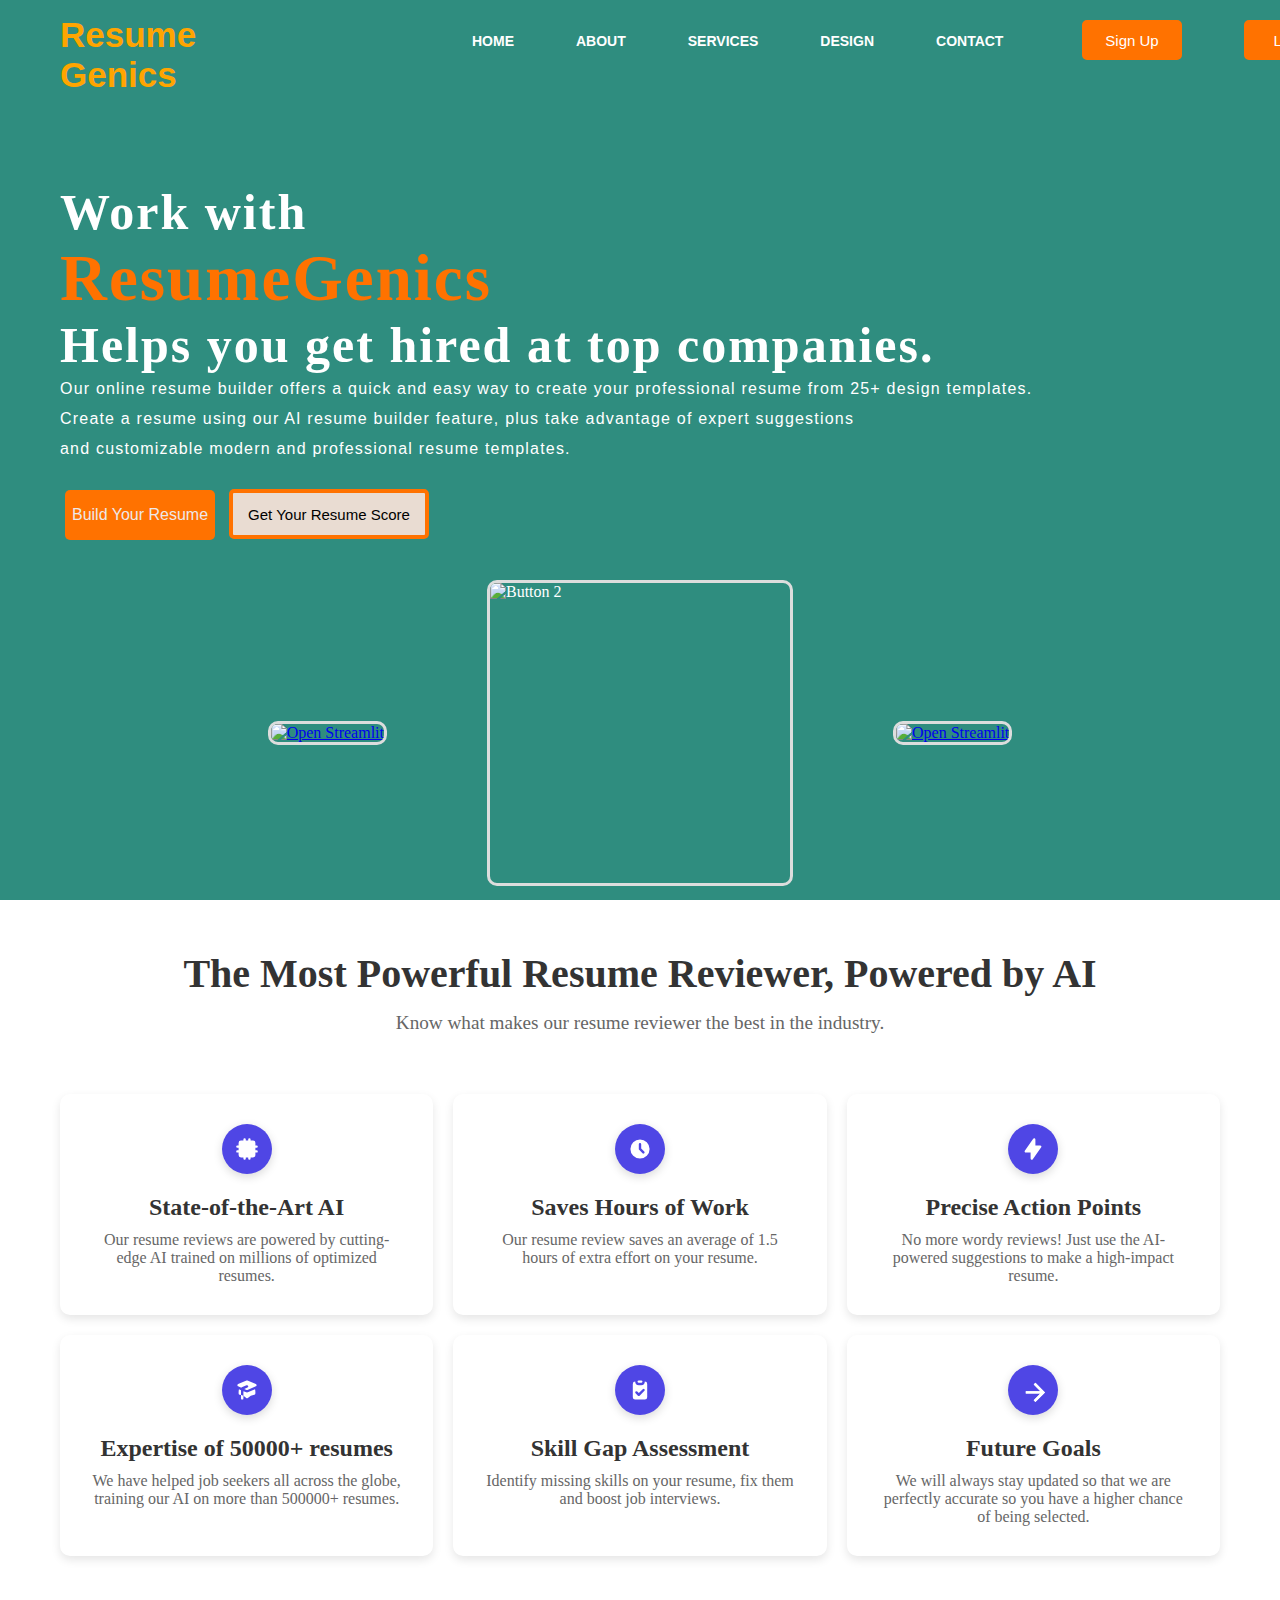
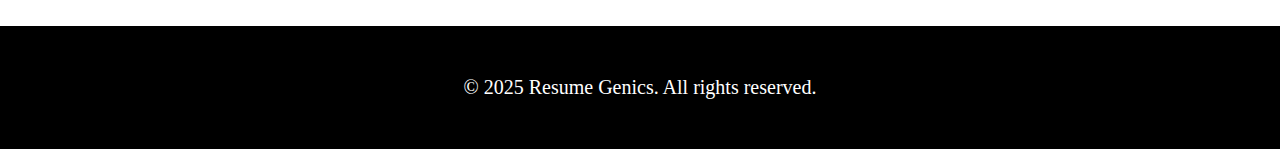
==== commit 3e353de2: "Update index.html" ====
--- a/index.html
+++ b/index.html
@@ -6,7 +6,7 @@
     <script src="script.js"></script>
 </head>
 <body>
-
+  <div class="white-box">
     <div class="main">
         <div class="navbar">
             <div class="icon">
@@ -40,16 +40,16 @@
             <button class="cn1"><a href="https://analysisgi-vjnmxeuuyz4zo9mh7bggg5.streamlit.app/">Get Your Resume Score</a></button>              
             <div class="image">
                 <a href="https://resume-genics-ranking-system.streamlit.app/">
-                    <img src="rank.png" alt="Open Streamlit" class="image-button">
+                    <img src="Image/rank.png" alt="Open Streamlit" class="image-button">
                 </a>
-                <img src="lib.jpg" alt="Button 2" class="image-button">
+                <img src="Image/lib.jpg" alt="Button 2" class="image-button">
                 <a href="https://analysisgi-vjnmxeuuyz4zo9mh7bggg5.streamlit.app/">
-                    <img src="analysis.jpg" alt="Open Streamlit" class="image-button">
+                    <img src="Image/analysis.jpg" alt="Open Streamlit" class="image-button">
                 </a>
-                
             </div>               
        </div>    
     </div>
+  </div>
     <!-- The Most Powerful Resume Reviewer, Powered by AI (1-6) -->
     <body>
         <div class="container1">
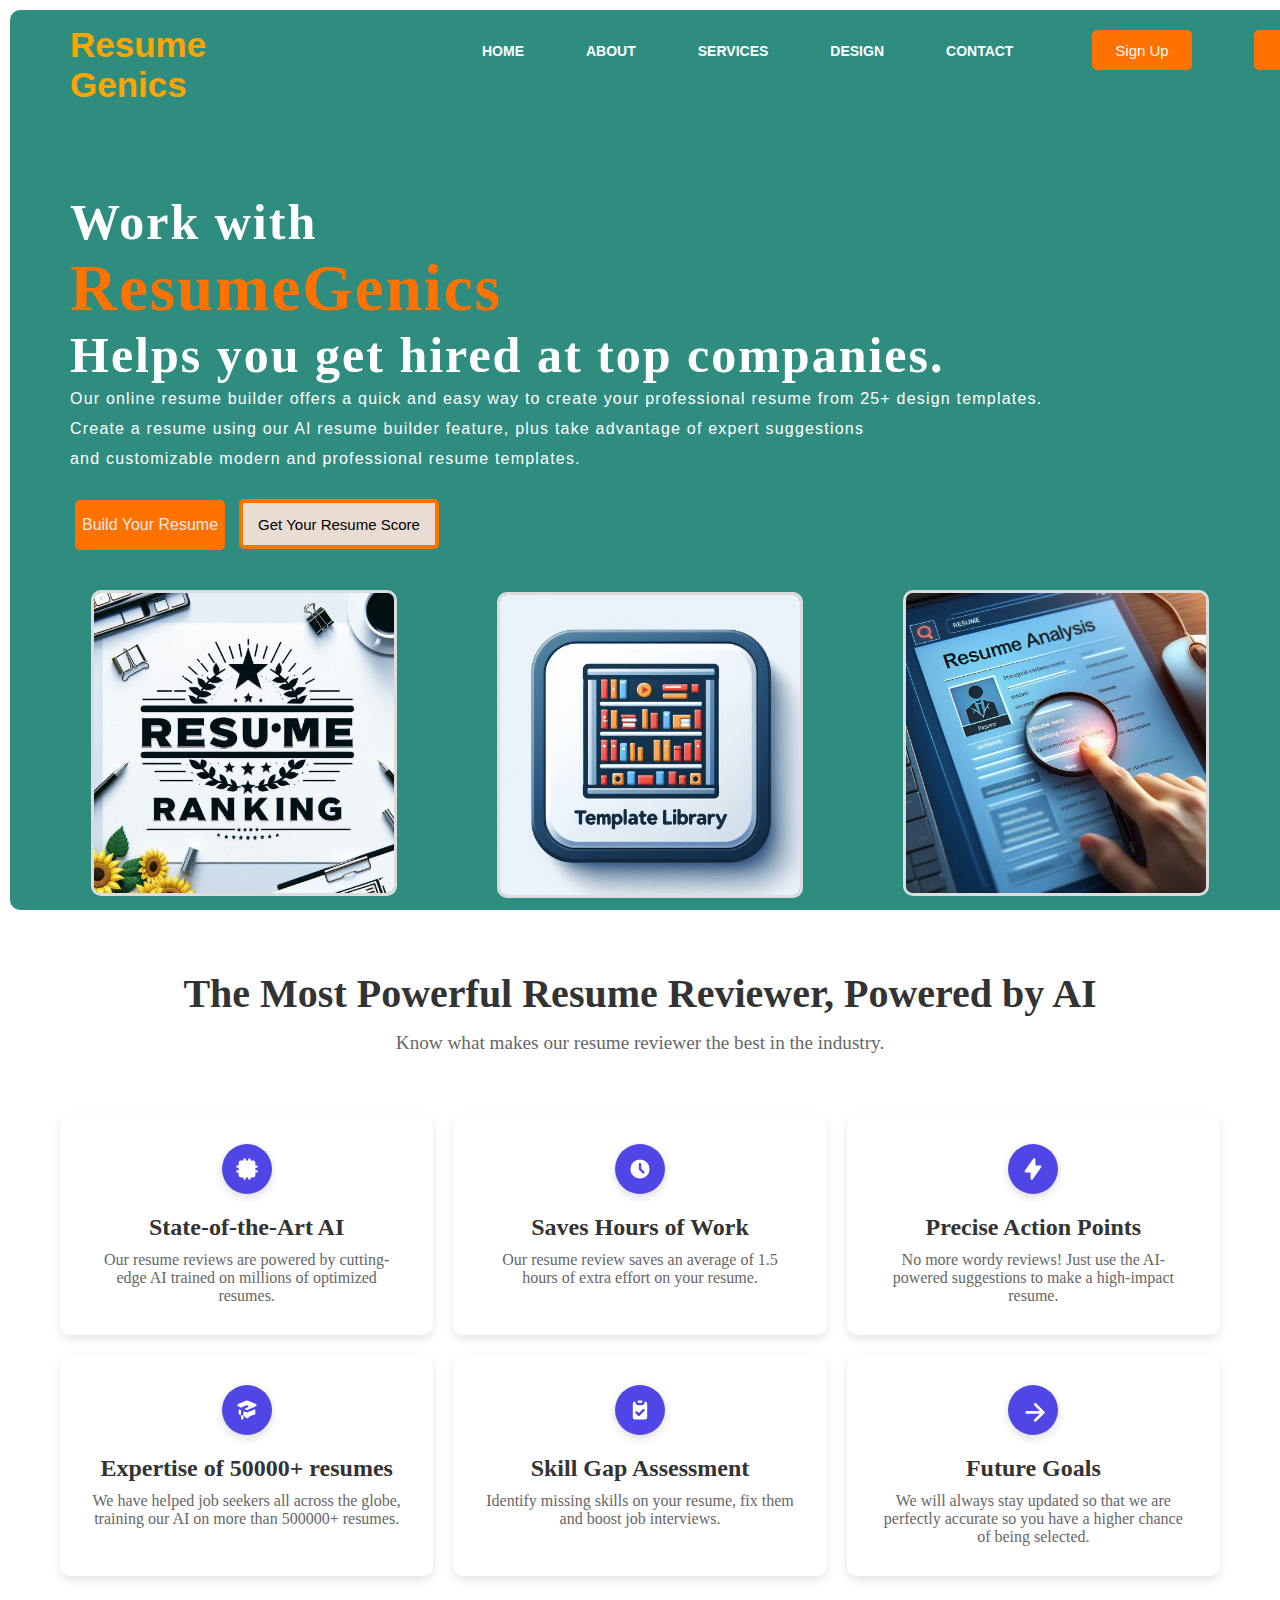
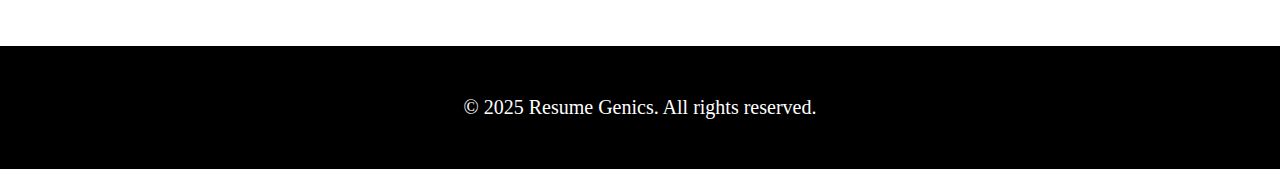
==== commit 9733e842: "Update index.html" ====
--- a/index.html
+++ b/index.html
@@ -40,11 +40,11 @@
             <button class="cn1"><a href="https://analysisgi-vjnmxeuuyz4zo9mh7bggg5.streamlit.app/">Get Your Resume Score</a></button>              
             <div class="image">
                 <a href="https://resume-genics-ranking-system.streamlit.app/">
-                    <img src="Image/rank.png" alt="Open Streamlit" class="image-button">
+                    <img src="rank.png" alt="Open Streamlit" class="image-button">
                 </a>
-                <img src="Image/lib.jpg" alt="Button 2" class="image-button">
+                <img src="lib.jpg" alt="Button 2" class="image-button">
                 <a href="https://analysisgi-vjnmxeuuyz4zo9mh7bggg5.streamlit.app/">
-                    <img src="Image/analysis.jpg" alt="Open Streamlit" class="image-button">
+                    <img src="analysis.jpg" alt="Open Streamlit" class="image-button">
                 </a>
             </div>               
        </div>    
--- a/style.css
+++ b/style.css
@@ -8,6 +8,13 @@
     margin: 0;
     padding: 0;
     min-height: 100vh;
+}
+.white-box {
+    background-color: white;
+    padding: 10px;
+    width:100%;
+    max-width: 1450px;
+    border-radius: 10px;
 }
 .main{
     width: 100%;
@@ -16,6 +23,7 @@
     background-size: cover;
     margin: 0;
     min-height: 100vh;
+    border-radius: 10px;
 }
 
 .navbar{
